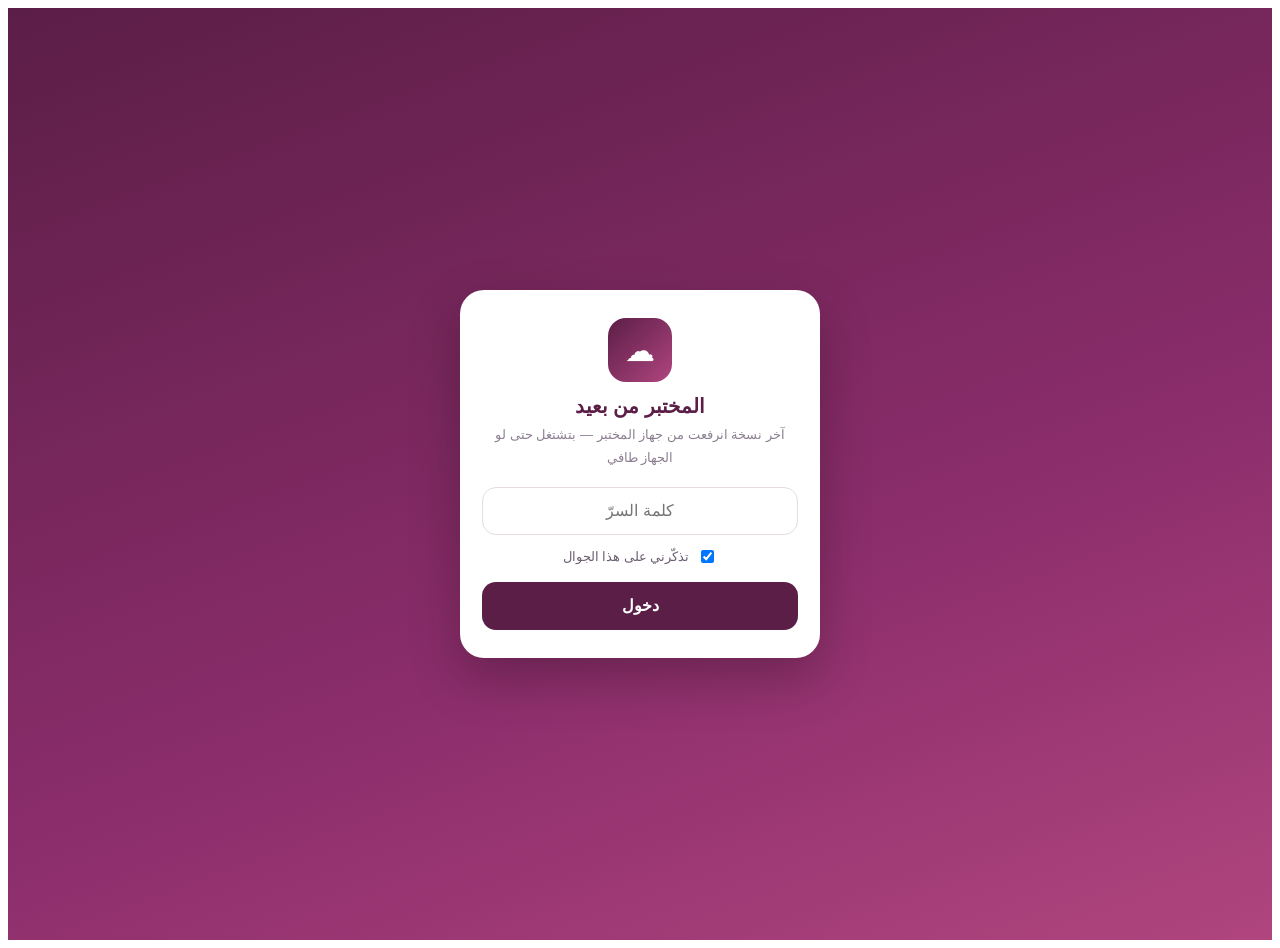
==== app/index.html @ 260daf15 "Add files via upload" ====
<!doctype html>
<html lang="ar" dir="rtl">
  <head>
    <meta charset="UTF-8" />
    <meta name="viewport" content="width=device-width, initial-scale=1.0, viewport-fit=cover" />
    <meta name="robots" content="noindex, nofollow" />
    <meta name="theme-color" content="#5b1e47" />
    <meta name="apple-mobile-web-app-capable" content="yes" />
    <meta name="apple-mobile-web-app-title" content="المختبر" />
    <link rel="manifest" href="./manifest.webmanifest" />
    <link rel="apple-touch-icon" href="./icon-180.png" />
    <title>مختبر الوتين — من بعيد</title>
    <script type="module" crossorigin src="./assets/index-DVkI13HL.js"></script>
  </head>
  <body>
    <div id="unlock"></div>
    <div id="root"></div>
  </body>
</html>
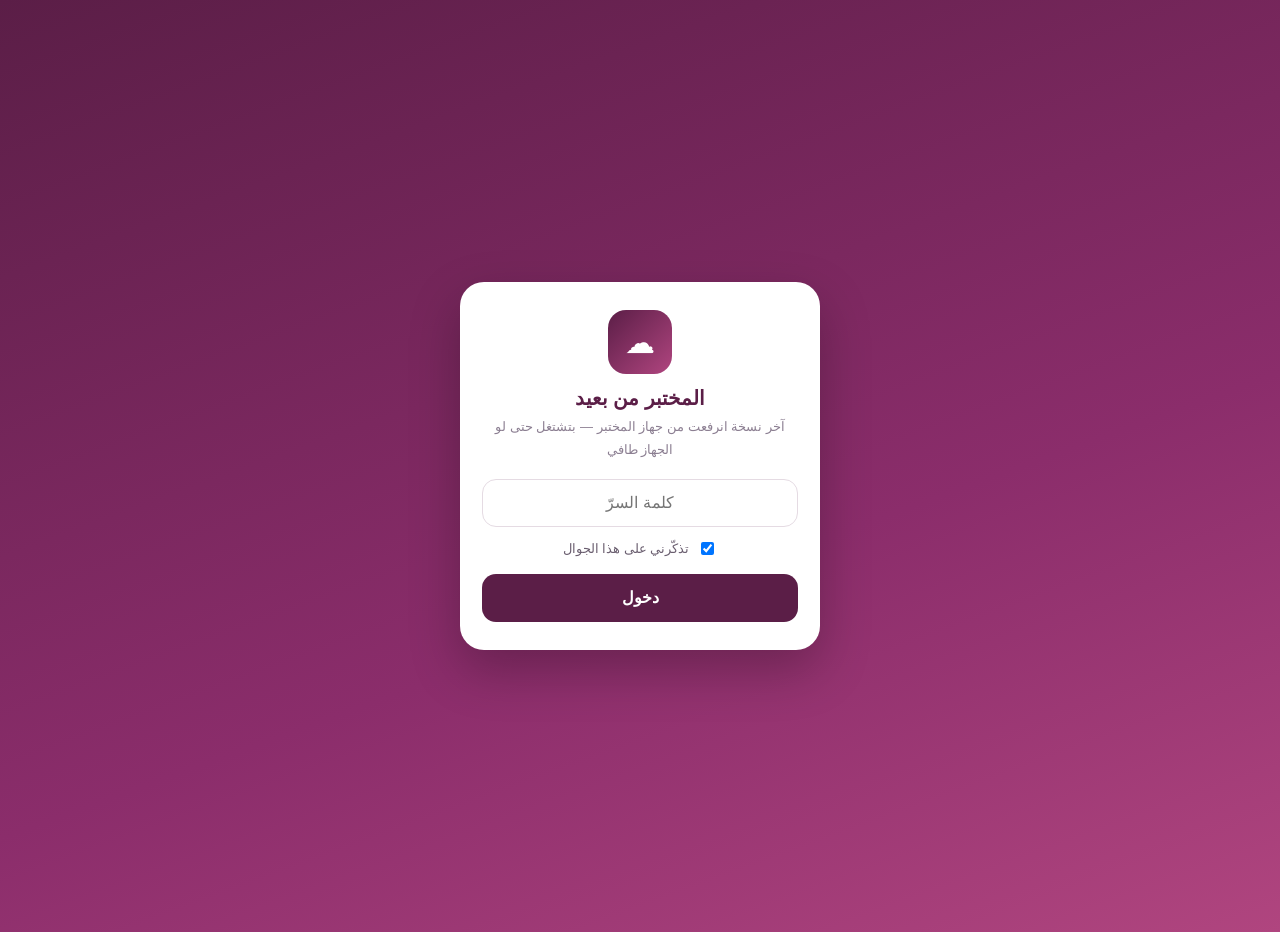
==== commit 8719749a: "Add files via upload" ====
--- a/app/index.html
+++ b/app/index.html
@@ -6,13 +6,14 @@
     <meta name="robots" content="noindex, nofollow" />
     <meta name="theme-color" content="#5b1e47" />
     <meta name="apple-mobile-web-app-capable" content="yes" />
-    <meta name="apple-mobile-web-app-title" content="المختبر" />
+    <meta name="apple-mobile-web-app-title" content="الوتين ☁" />
     <link rel="manifest" href="./manifest.webmanifest" />
-    <link rel="apple-touch-icon" href="./icon-180.png" />
+    <link rel="apple-touch-icon" href="./icon-180.png?v=2" />
+    <link rel="icon" href="./icon-192.png" />
     <title>مختبر الوتين — من بعيد</title>
-    <script type="module" crossorigin src="./assets/index-DVkI13HL.js"></script>
+    <script type="module" crossorigin src="./assets/index-jzWjtkEU.js"></script>
   </head>
-  <body>
+  <body style="margin:0">
     <div id="unlock"></div>
     <div id="root"></div>
   </body>
